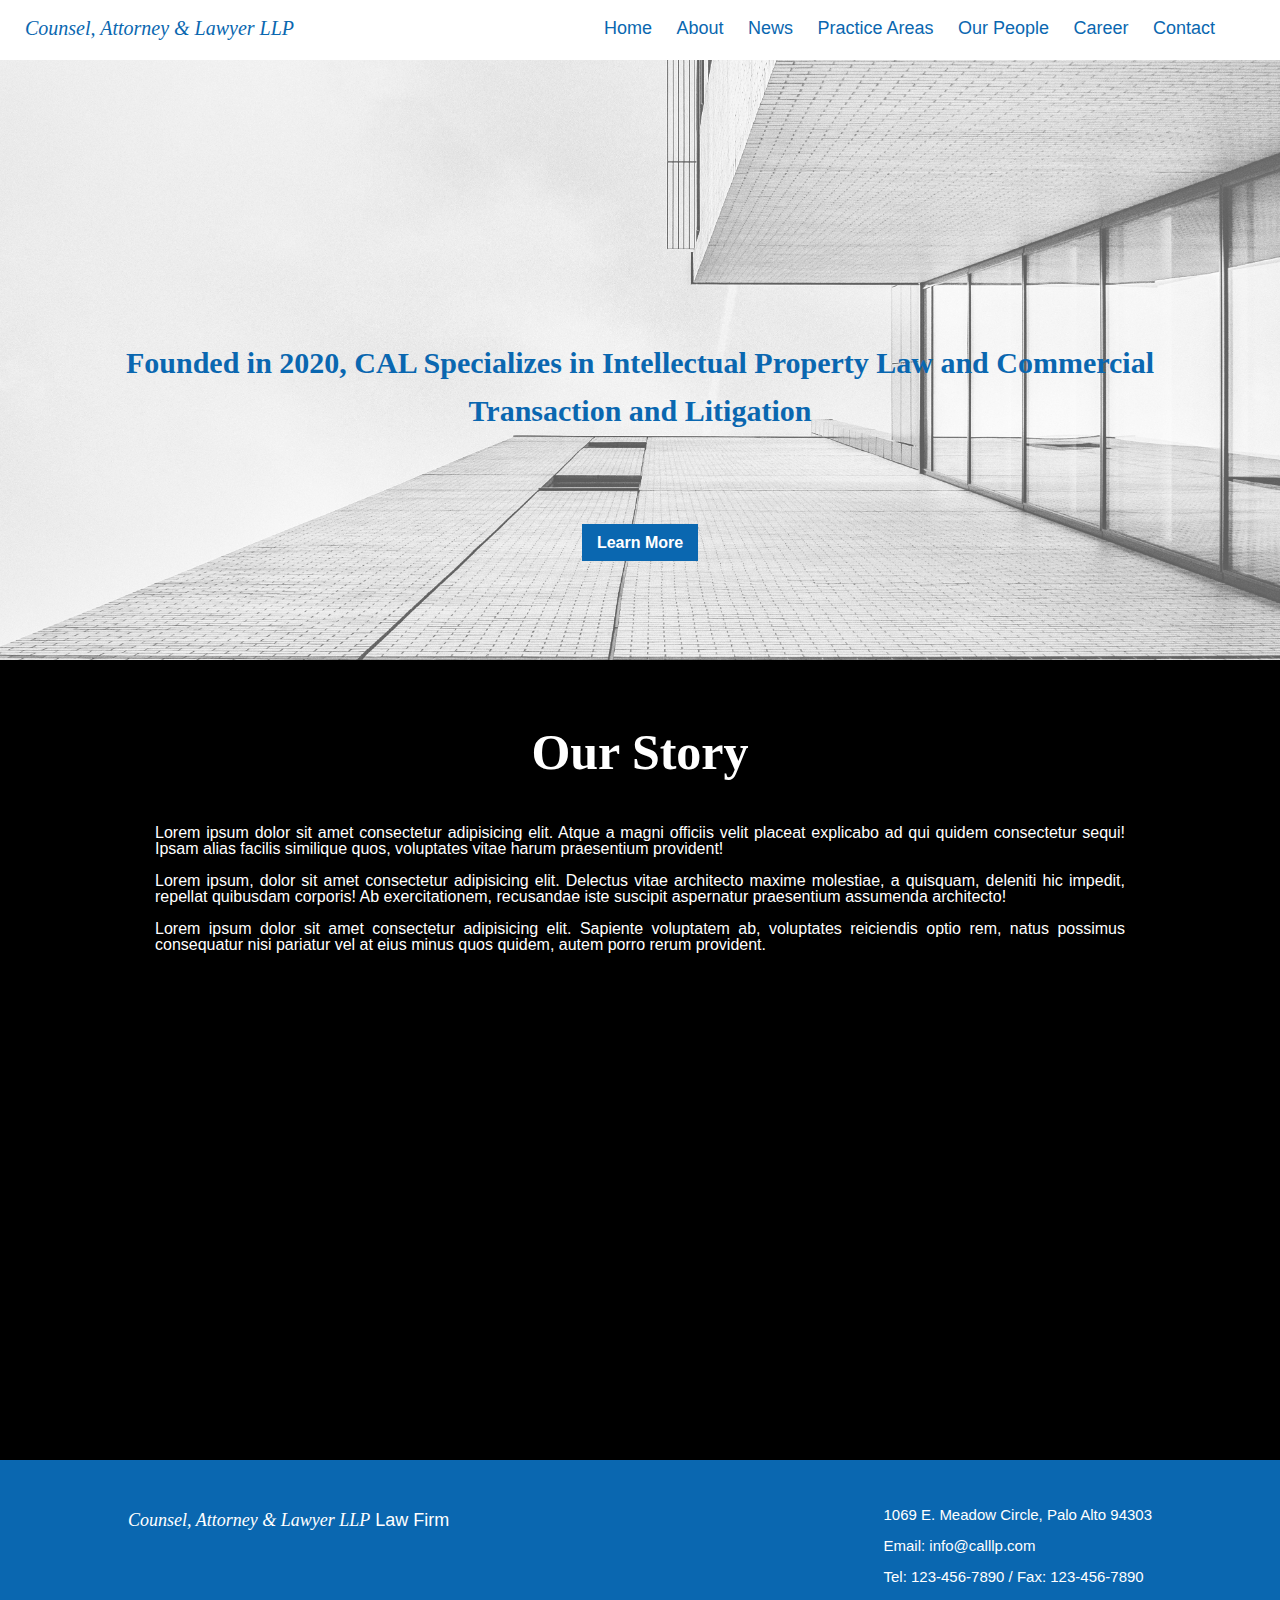
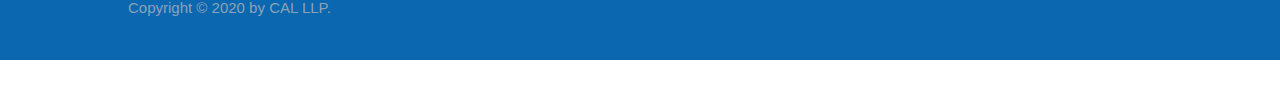
==== index.html @ 57c5c59f "update all pages" ====
<!DOCTYPE html>
<html lang="en">
<head>
  <meta charset="UTF-8">
  <meta name="viewport" content="width=device-width, initial-scale=1.0">
  <title>Welcome|CAL LLP</title>
  <link rel="stylesheet" type="text/css" href="css/style.css">
  <link rel="stylesheet" href="https://cdnjs.cloudflare.com/ajax/libs/font-awesome/4.7.0/css/font-awesome.min.css">
  <script src="js/index.js"></script>
</head>
<body>
  <header class="header fix-me-header">
    <div class="container">
      <div class="row">
        <div class="header-logo">
          <ul><a href="index.html">Counsel, Attorney & Lawyer LLP</a></ul>
        </div>
        <div class="header-primarymenu">
          <nav class="navbar">
            <ul class="menubar" id="mymenu">
              <li><a href="index.html">Home</a></li>
              <li><a href="about.html">About</a></li>
              <li><a href="news.html">News</a></li>
              <li><a href="practicearea.html">Practice Areas</a></li>
              <li><a href="ourppl.html">Our People</a></li>
              <li><a href="career.html">Career</a></li>
              <li><a href="contactus.html">Contact</a></li>
              <li><a href="javascript:void(0);" class="icon" onclick="navmenubar()">
                <i class="fa fa-bars"></i>
              </a></li>
            </ul>
          </nav>
        </div>
      </div>
    </div>
  </header>


  <div class="clr"></div>


  <section id="showcase">
    <div class="container">
      <div class="showcasetxt">
        <h1>Founded in 2020, CAL Specializes in Intellectual Property Law and Commercial  Transaction and Litigation
        </h1>
      </div>
      <div class="showcasebutton">
        <a class="button" href="#">Learn More</a>
      </div>
    </div>

  </section>

  <div class="clr"></div>

  <div id="main">
    <section class="container">
      <h1 class="main-title">Our Story</h1>
      <br>
      <div class="main-content">
        <p>Lorem ipsum dolor sit amet consectetur adipisicing elit. Atque a magni officiis velit placeat explicabo ad qui quidem consectetur sequi! Ipsam alias facilis similique quos, voluptates vitae harum praesentium provident!
        </p>
        <p>
        Lorem ipsum, dolor sit amet consectetur adipisicing elit. Delectus vitae architecto maxime molestiae, a quisquam, deleniti hic impedit, repellat quibusdam corporis! Ab exercitationem, recusandae iste suscipit aspernatur praesentium assumenda architecto!
        </p>
        <p>Lorem ipsum dolor sit amet consectetur adipisicing elit. Sapiente voluptatem ab, voluptates reiciendis optio rem, natus possimus consequatur nisi pariatur vel at eius minus quos quidem, autem porro rerum provident.</p>
      </div>
    </section>
  </div>

  <div class="clr"></div>

  <footer id="main-footer">
    <div id="strip">
      <h1><h12><em> Counsel, Attorney & Lawyer LLP</em></h12> Law Firm</h1>
      <h2>
        <p>1069 E. Meadow Circle, Palo Alto 94303</p>
        <p>Email: info@calllp.com</p>
        <p>Tel: 123-456-7890 / Fax: 123-456-7890</p>
      </h2>
      <h3>Copyright &copy; 2020 by CAL LLP.</h3>
    </div>
  </footer>
</body>
</html>
---- css/style.css ----
body{
  background-color:#fff;
  color:#555;
  font-family:Arial, Helvetica, sans-serif;
  font-size:16px;
  line-height:1em;
  margin:0px;
  padding:0px;
}

.clr{
  clear:both;
}

.header{
  width:100%;
  height:60px;
  background-color:#fff;
  text-align:center;
  z-index:1;
}


.container{
  padding-left:25px;
  padding-right:25px;
  width:auto;
  position:static;
}


.row{
  align-items:center;
  vertical-align: bottom;
}



.header-logo{
  float:left;
  margin:0px;
  padding:0px;
  height:100%;
}

.header-logo ul{
  font-size:20px;
  padding:0px;
  font-weight:normal;
  font-style:italic;
  background-color:#fff;
  font-family:Georgia, serif;
}

.header-logo ul a{
  text-decoration:none;
  color:#0A67B0;
}

.header-logo ul a:hover{
  color:#0A67B0;
}

.header-logo ul a:active{
  color:#0A67B0;
}


.header-primarymenu{
  margin:0px;
  padding:0px;
  text-align: right;
}

.menubar .icon{
  display:none;
}

@media screen and (max-width:1037px){
  .menubar a{
    display:none;
  }
  .menubar a.icon{
    float:right;
    display:block;
  }
  .navbar ul{
    margin-block-start: 0px;
    margin-block-end: 0px;
    padding-inline-start: 10px;
    padding-inline-end:10px;
  }
}

@media screen and (max-width:1037px){
  .menubar.responsive a{
    float:none;
    display:block;
    text-align:center;
    padding-bottom:10px;
  }
}

.navbar{
  background-color:#fff;
  display:inline-block;
  margin:0px;
  padding:0px;
  left:30px;
}

.navbar ul{
  text-align:right;
  overflow:hidden;
  margin-block-start: 20px;
  display:inline-block;
}

.navbar li{
  display:inline;
  font-size: 18px;
  font-weight:normal;
  padding-right:20px;
  padding-top:5px;
}

.navbar a{
  color:#0a67b0;
  text-decoration:none;
}

.navbar a:hover{
  color:#6DA9D8;
}

.navbar a:active{
  color:#6DA9D8;
}


#showcase{
  position:relative;
  height: 600px;
  margin-top:60px;
  width:100%;
  align-content: center;
}

#showcase::before{
  content:"";
  background-image:url('../images/showcase.jpeg');
  background-position:center;
  background-size:cover;
  opacity:0.65;
  position:absolute;
  top:0px;
  right:0px;
  bottom:0px;
  left:0px;
  z-index:-1;

}

.showcasetxt{
  padding-top:150px;
  padding-left:50px;
  padding-right:50px;
}

.showcasetxt h1{
  color:#0A67B0;
  font-size:30px;
  font-family:Georgia, 'Times New Roman', serif;
  line-height:1.6em;
  text-align:center;
  position:relative;
}

.showcasebutton{
  text-align: center;
  margin-top:100px;
  position:relative;
}


.button{
  border:none;
  background-color:#0A67B0;
  color:#fff;
  padding:10px 15px;
  text-align:center;
  font-weight:bold;
  text-decoration:none;
}

.button:hover{
  background-color:#6DA9D8;
}

#main{
  padding: 50px 30px;
  box-sizing:border-box;
  text-align: center;
  background-color:#000;
  color:#fff;
  min-height: 800px;
}

.main-title{
  font-size:50px;
  font-family:palatino linotype, Georgia, 'Times New Roman', Times, serif;
}

.main-content{
  padding-left:100px;
  padding-right:100px;
  text-align:justify;
}

#main-footer{
  background:#0A67B0;
  margin-bottom:40px;
  height:200px;
}

#main-footer #strip{
  width:100%;
  padding:20px 0px;
  position:relative;
}

#main-footer #strip h1{
  position:absolute;
  left:10%;
  top:40px;
  font-size:18px;
  color:#fff;
  font-weight:normal;
}

#main-footer #strip h2{
  position:absolute;
  right:10%;
  top:20px;
  font-size:15px;
  color:#fff;
  font-weight:normal;
}

#main-footer #strip h3{
  position:absolute;
  left:10%;
  top:125px;
  font-size:15px;
  color:#8CA3B5;
  font-weight:normal;
}



#main-footer #strip h12{
  font-family:Palatino Linotype, Georgia, 'Times New Roman', Times, serif;
}

@media(max-width:780px){
  #main-footer #strip h1, #main-footer #strip h2, #main-footer #strip h3{
    /*left:100px;*/
    text-align:center;
    position:relative;
    float:none;
    padding:0px;
    margin:0px;
    left:auto;
    right:auto;
    top:auto;
    bottom:auto;
  }


  /*#main-footer #strip h2{
    left:635px;
    white-space:nowrap;
    display:block;


  }
  #main-footer #strip h3{
    left:100px;

  }*/

}


/*--css for contactus--*/

.strip{
  background-color:#fff;
  margin-top:60px;
  height:200px;
  font-family:palatino linotype, Georgia, 'Times New Roman', Times, serif;
}

.strip-title{
  padding-top:50px;
}

.strip-title h1{
  text-align:left;
  vertical-align: bottom;
  position:relative;
  color:#0A67B0;
  padding-top:20px;
  font-size:40px;
  margin:0px;
  padding:0px;
}

.my-form{
  padding:30px 80px;
  text-align: left;
  font-family:palatino linotype, Georgia, 'Times New Roman', Times, serif;
  font-size:18px;
  line-height: 30px;
}

.my-form .form-group{
  padding-bottom:15px;
}


.my-form label{
  display:block;
}


.my-form input[type="text"], .my-form textarea{
  padding:8px;
}


@media(max-width:600px){
  #main{
    width:auto;
    float:none;
  }

}


.fix-me-header{
  position:fixed;
  top:0px;
}


#strip-main{
  position:relative;
  margin:0px 20px;
  background-color:#CCDAE4;
  min-height:600px;
}


.container-box{
  width:600px;
  position:absolute;

}
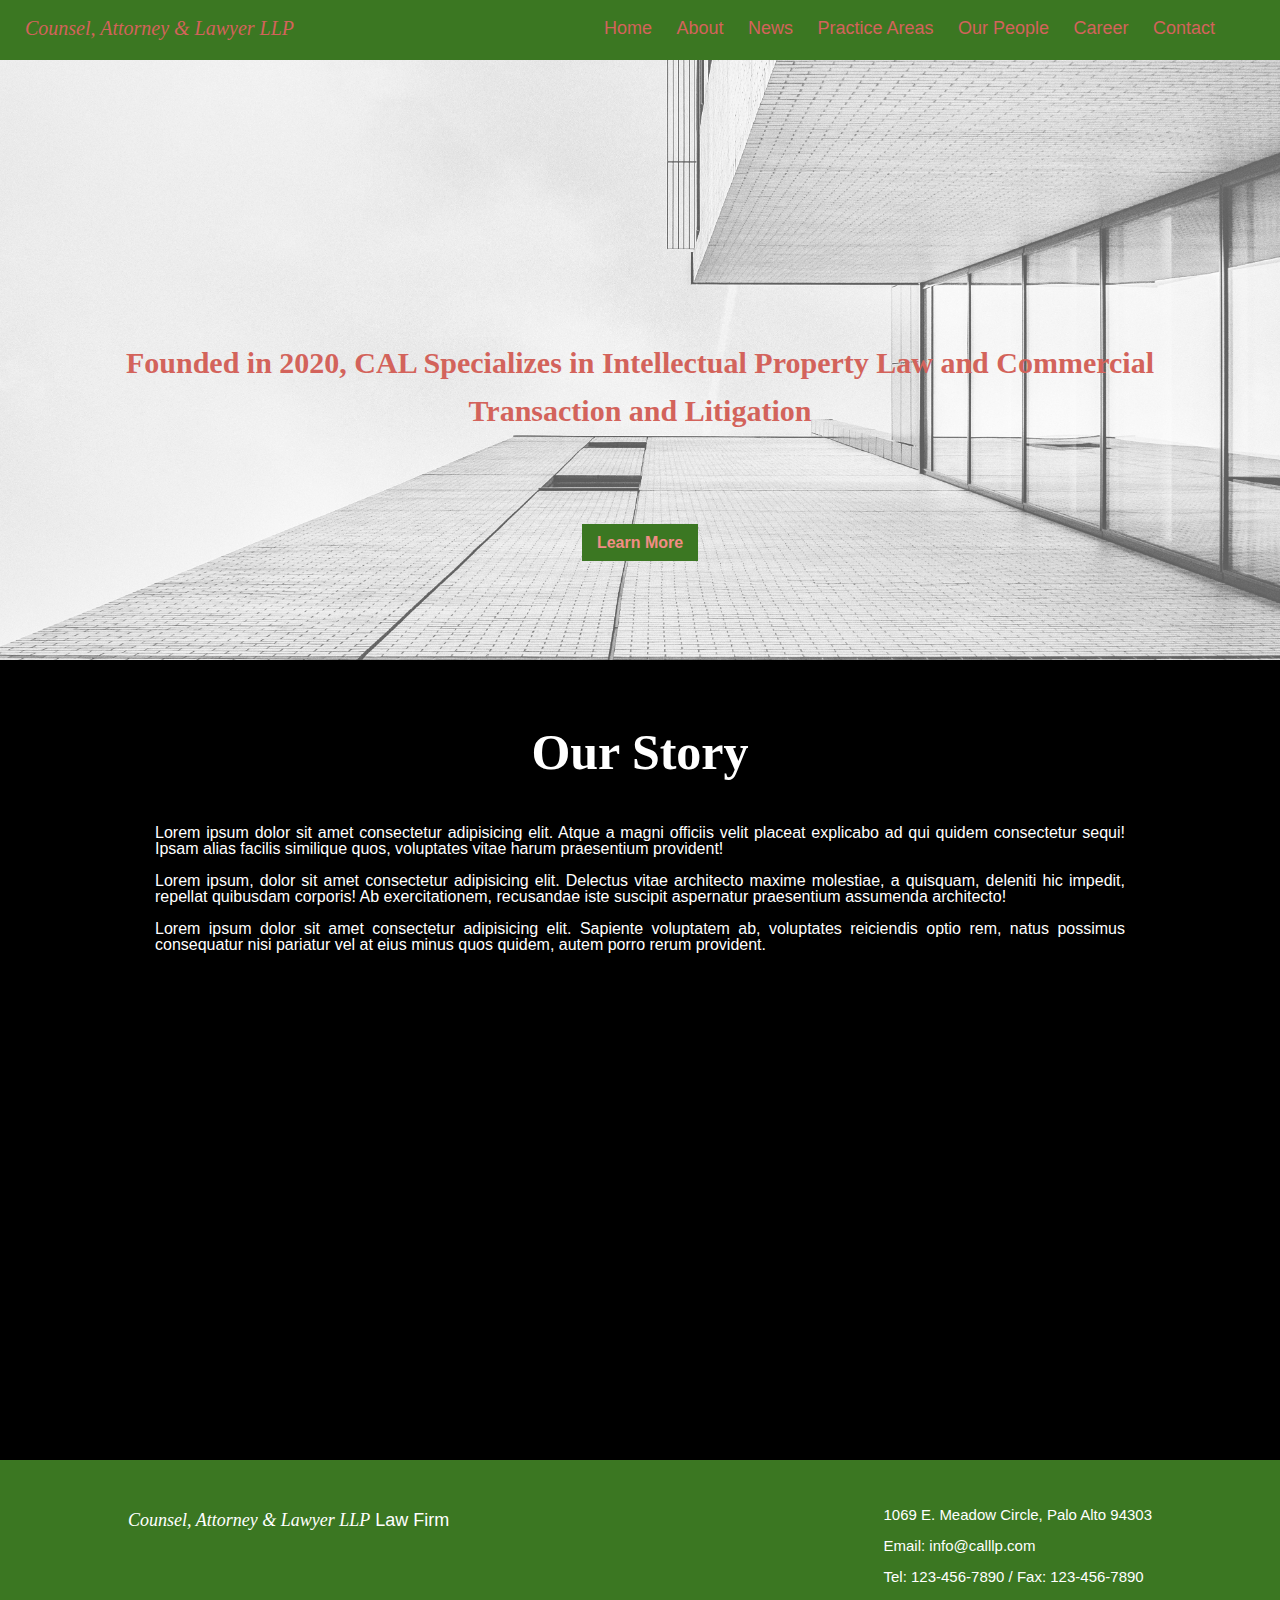
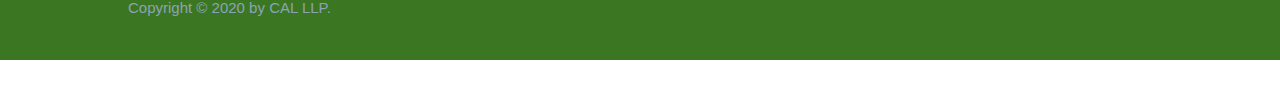
==== commit c061627c: "update snowflake effect & Christmas theme color" ====
--- a/index.html
+++ b/index.html
@@ -6,6 +6,8 @@
   <title>Welcome|CAL LLP</title>
   <link rel="stylesheet" type="text/css" href="css/style.css">
   <link rel="stylesheet" href="https://cdnjs.cloudflare.com/ajax/libs/font-awesome/4.7.0/css/font-awesome.min.css">
+  <link rel="stylesheet" href="css/snowflakes.css">
+  <link rel="stylesheet" href="css/all.css">
   <script src="js/index.js"></script>
 </head>
 <body>
@@ -35,6 +37,44 @@
     </div>
   </header>
 
+  <div class="snowflakes" aria-hidden="true">
+    <div class="snowflake">
+    ❅
+    </div>
+    <div class="snowflake">
+    ❆
+    </div>
+    <div class="snowflake">
+    ❅
+    </div>
+    <div class="snowflake">
+    ❆
+    </div>
+    <div class="snowflake">
+    ❅
+    </div>
+    <div class="snowflake">
+    ❆
+    </div>
+    <div class="snowflake">
+      ❅
+    </div>
+    <div class="snowflake">
+      ❆
+    </div>
+    <div class="snowflake">
+      ❅
+    </div>
+    <div class="snowflake">
+      ❆
+    </div>
+    <div class="snowflake">
+      ❅
+    </div>
+    <div class="snowflake">
+      ❆
+    </div>
+  </div>
 
   <div class="clr"></div>
 
@@ -46,7 +86,7 @@
         </h1>
       </div>
       <div class="showcasebutton">
-        <a class="button" href="#">Learn More</a>
+        <a class="button" href="about.html">Learn More</a>
       </div>
     </div>
 
--- a/css/style.css
+++ b/css/style.css
@@ -1,6 +1,5 @@
 body{
   background-color:#fff;
-  color:#555;
   font-family:Arial, Helvetica, sans-serif;
   font-size:16px;
   line-height:1em;
@@ -15,9 +14,15 @@
 .header{
   width:100%;
   height:60px;
+  /*
   background-color:#fff;
+  */
+  /* Christmas theme*/
+  
+  background-color:#3B7722;
+  
   text-align:center;
-  z-index:1;
+  z-index:100;
 }
 
 
@@ -48,21 +53,30 @@
   padding:0px;
   font-weight:normal;
   font-style:italic;
-  background-color:#fff;
+  /*background-color:#fff;
+  /* Christmas theme*/
+  
+  background-color:#3B7722;
   font-family:Georgia, serif;
 }
 
 .header-logo ul a{
   text-decoration:none;
-  color:#0A67B0;
+  /*color:#0A67B0;
+  /* Christmas theme*/
+  color:#d3635b;
 }
 
 .header-logo ul a:hover{
-  color:#0A67B0;
+  /*color:#0A67B0;
+  /* Christmas theme*/
+  color:#d3635b;
 }
 
 .header-logo ul a:active{
-  color:#0A67B0;
+  /*color:#0A67B0;
+  /* Christmas theme*/
+  color:#d3635b;
 }
 
 
@@ -102,7 +116,11 @@
 }
 
 .navbar{
-  background-color:#fff;
+  /*background-color:#fff;
+
+  /* Christmas theme*/
+  
+  background-color:#3B7722;
   display:inline-block;
   margin:0px;
   padding:0px;
@@ -125,16 +143,22 @@
 }
 
 .navbar a{
-  color:#0a67b0;
+  /*color:#0A67B0;
+  /* Christmas theme*/
+  color:#d3635b;
   text-decoration:none;
 }
 
 .navbar a:hover{
-  color:#6DA9D8;
+  /*color:#6DA9D8;
+  /* Christmas theme*/
+  color:#F18D85;
 }
 
 .navbar a:active{
-  color:#6DA9D8;
+  /*color:#6DA9D8;
+  /* Christmas theme*/
+  color:#F18D85;
 }
 
 
@@ -168,7 +192,9 @@
 }
 
 .showcasetxt h1{
-  color:#0A67B0;
+  /*color:#0A67B0;
+  /* Christmas theme*/
+  color:#d3635b;
   font-size:30px;
   font-family:Georgia, 'Times New Roman', serif;
   line-height:1.6em;
@@ -185,8 +211,13 @@
 
 .button{
   border:none;
-  background-color:#0A67B0;
-  color:#fff;
+  /*background-color:#0A67B0;
+  /* Christmas theme*/
+  
+  background-color:#3B7722;
+  /*color:#fff;
+  /* Christmas theme*/
+  color:#F18D85;
   padding:10px 15px;
   text-align:center;
   font-weight:bold;
@@ -218,7 +249,9 @@
 }
 
 #main-footer{
-  background:#0A67B0;
+  /*background-color:#0A67B0;
+  /* Christmas theme*/
+  background:#3B7722;
   margin-bottom:40px;
   height:200px;
 }
@@ -292,24 +325,142 @@
 }
 
 
-/*--css for contactus--*/
-
-.strip{
-  background-color:#fff;
-  margin-top:60px;
-  height:200px;
-  font-family:palatino linotype, Georgia, 'Times New Roman', Times, serif;
+/*--css for other pages--*/
+
+#strip-about{
+  margin:60px 20px 30px 20px;
+  height:300px;
+  font-family:palatino linotype, Georgia, 'Times New Roman', Times, serif;
+  position:relative;
+}
+
+#strip-about::before{
+  content:"";
+  background-image: url('../images/about.jpg');
+  background-position: center;
+  background-size: cover;
+  position:absolute;
+  opacity:0.2;
+  top:0px;
+  bottom:0px;
+  left:0px;
+  right:0px;
+}
+
+
+#strip-contactus{
+  margin:60px 20px 30px 20px;
+  height:300px;
+  font-family:palatino linotype, Georgia, 'Times New Roman', Times, serif;
+  position:relative;
+}
+
+#strip-contactus::before{
+  content:"";
+  background-image: url('../images/contactus.jpg');
+  background-position: center;
+  background-size: cover;
+  position:absolute;
+  opacity:0.2;
+  top:0px;
+  bottom:0px;
+  left:0px;
+  right:0px;
+}
+
+#strip-practicearea{
+  margin:60px 20px 30px 20px;
+  height:300px;
+  font-family:palatino linotype, Georgia, 'Times New Roman', Times, serif;
+  position:relative;
+}
+
+#strip-practicearea::before{
+  content:"";
+  background-image: url('../images/practicearea.jpg');
+  background-position: center;
+  background-size: cover;
+  position:absolute;
+  opacity:0.2;
+  top:0px;
+  bottom:0px;
+  left:0px;
+  right:0px;
+}
+
+
+#strip-news{
+  margin:60px 20px 30px 20px;
+  height:300px;
+  font-family:palatino linotype, Georgia, 'Times New Roman', Times, serif;
+  position:relative;
+}
+
+#strip-news::before{
+  content:"";
+  background-image: url('../images/news.jpeg');
+  background-position: center;
+  background-size: cover;
+  position:absolute;
+  opacity:0.2;
+  top:0px;
+  bottom:0px;
+  left:0px;
+  right:0px;
+}
+
+#strip-ourppl{
+  margin:60px 20px 30px 20px;
+  height:300px;
+  font-family:palatino linotype, Georgia, 'Times New Roman', Times, serif;
+  position:relative;
+}
+
+#strip-ourppl::before{
+  content:"";
+  background-image: url('../images/ourppl.jpg');
+  background-position: center;
+  background-size: cover;
+  position:absolute;
+  opacity:0.2;
+  top:0px;
+  bottom:0px;
+  left:0px;
+  right:0px;
+}
+
+#strip-career{
+  margin:60px 20px 30px 20px;
+  height:300px;
+  font-family:palatino linotype, Georgia, 'Times New Roman', Times, serif;
+  position:relative;
+}
+
+#strip-career::before{
+  content:"";
+  background-image: url('../images/career.jpg');
+  background-position: center;
+  background-size: cover;
+  position:absolute;
+  opacity:0.2;
+  top:0px;
+  bottom:0px;
+  left:0px;
+  right:0px;
 }
 
 .strip-title{
-  padding-top:50px;
+  position:absolute;
+  bottom:50px;
 }
 
 .strip-title h1{
   text-align:left;
   vertical-align: bottom;
   position:relative;
-  color:#0A67B0;
+  /*color:#0A67B0;
+  /* Christmas theme*/
+  color:#d3635b;
   padding-top:20px;
   font-size:40px;
   margin:0px;
@@ -322,6 +473,7 @@
   font-family:palatino linotype, Georgia, 'Times New Roman', Times, serif;
   font-size:18px;
   line-height: 30px;
+  color:#fff;
 }
 
 .my-form .form-group{
@@ -356,14 +508,33 @@
 
 #strip-main{
   position:relative;
-  margin:0px 20px;
-  background-color:#CCDAE4;
-  min-height:600px;
+  margin:0px 20px 30px 20px;
+  /*background-color:#000000;
+  /* Christmas theme*/
+  background:#3B7722;
+  min-height:1000px;
 }
 
 
 .container-box{
   width:600px;
   position:absolute;
-
+}
+
+.containertxt{
+  padding:0px 20px;
+}
+
+
+.containertxt h1{
+  color:#fff;
+  font-weight:bold;
+  line-height:30px;
+}
+
+
+.containertxt p{
+  font-weight:normal;
+  color:#fff;
+  line-height:20px;
 }--- a/css/snowflakes.css
+++ b/css/snowflakes.css
@@ -0,0 +1,11 @@
+/*--source:https://pajasevi.github.io/CSSnowflakes/--*/
+
+
+.snowflake {
+  color: #fff;
+  font-size: 1em;
+  font-family: Arial, sans-serif;
+  text-shadow: 0 0 5px #000;
+}
+
+@-webkit-keyframes snowflakes-fall{0%{top:-10%}100%{top:100%}}@-webkit-keyframes snowflakes-shake{0%,100%{-webkit-transform:translateX(0);transform:translateX(0)}50%{-webkit-transform:translateX(80px);transform:translateX(80px)}}@keyframes snowflakes-fall{0%{top:-10%}100%{top:100%}}@keyframes snowflakes-shake{0%,100%{transform:translateX(0)}50%{transform:translateX(80px)}}.snowflake{position:fixed;top:-10%;z-index:9999;-webkit-user-select:none;-moz-user-select:none;-ms-user-select:none;user-select:none;cursor:default;-webkit-animation-name:snowflakes-fall,snowflakes-shake;-webkit-animation-duration:10s,3s;-webkit-animation-timing-function:linear,ease-in-out;-webkit-animation-iteration-count:infinite,infinite;-webkit-animation-play-state:running,running;animation-name:snowflakes-fall,snowflakes-shake;animation-duration:10s,3s;animation-timing-function:linear,ease-in-out;animation-iteration-count:infinite,infinite;animation-play-state:running,running}.snowflake:nth-of-type(0){left:1%;-webkit-animation-delay:0s,0s;animation-delay:0s,0s}.snowflake:nth-of-type(1){left:10%;-webkit-animation-delay:1s,1s;animation-delay:1s,1s}.snowflake:nth-of-type(2){left:20%;-webkit-animation-delay:6s,.5s;animation-delay:6s,.5s}.snowflake:nth-of-type(3){left:30%;-webkit-animation-delay:4s,2s;animation-delay:4s,2s}.snowflake:nth-of-type(4){left:40%;-webkit-animation-delay:2s,2s;animation-delay:2s,2s}.snowflake:nth-of-type(5){left:50%;-webkit-animation-delay:8s,3s;animation-delay:8s,3s}.snowflake:nth-of-type(6){left:60%;-webkit-animation-delay:6s,2s;animation-delay:6s,2s}.snowflake:nth-of-type(7){left:70%;-webkit-animation-delay:2.5s,1s;animation-delay:2.5s,1s}.snowflake:nth-of-type(8){left:80%;-webkit-animation-delay:1s,0s;animation-delay:1s,0s}.snowflake:nth-of-type(9){left:90%;-webkit-animation-delay:3s,1.5s;animation-delay:3s,1.5s}.snowflake:nth-of-type(10){left:25%;-webkit-animation-delay:2s,0s;animation-delay:2s,0s}.snowflake:nth-of-type(11){left:65%;-webkit-animation-delay:4s,2.5s;animation-delay:4s,2.5s}--- a/css/all.css
+++ b/css/all.css
@@ -0,0 +1,4 @@
+@import url("contactus.css");
+@import url("slideshow.css");
+@import url("snowflakes.css");
+@import url("style.css");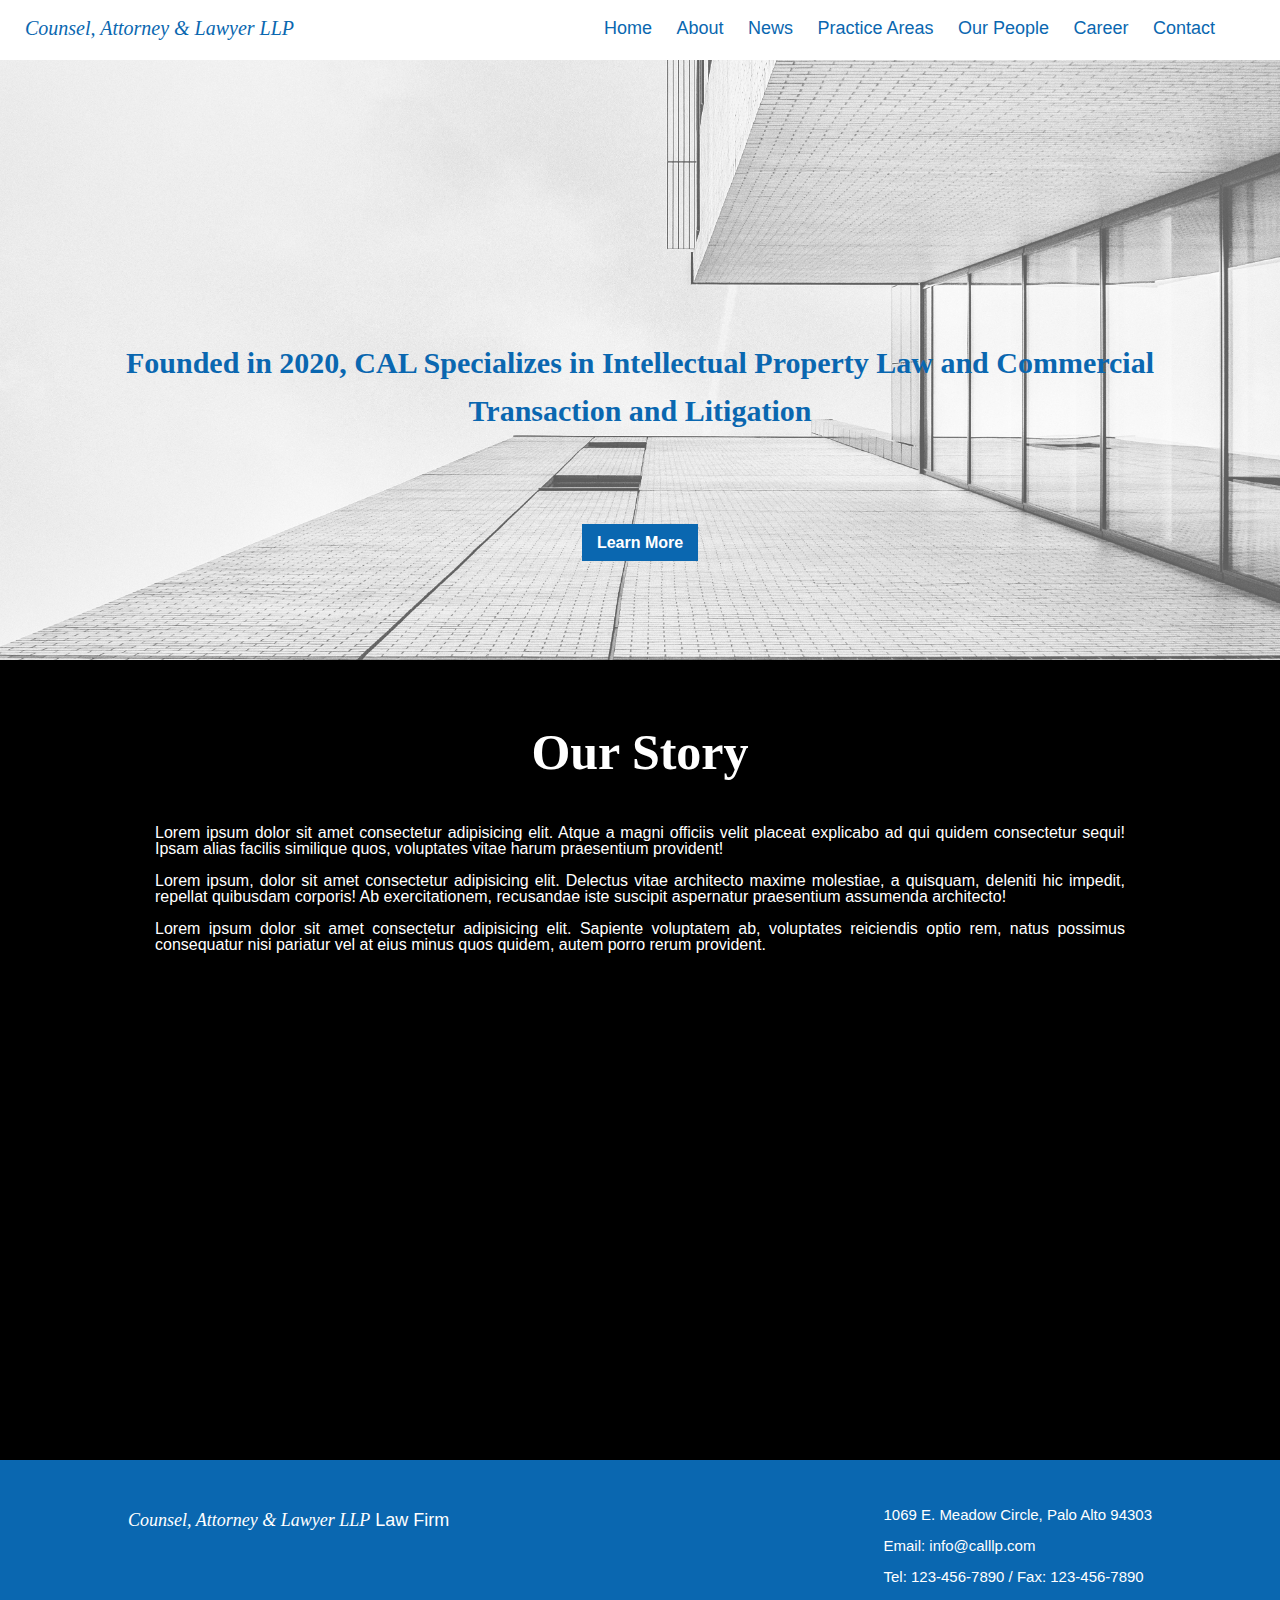
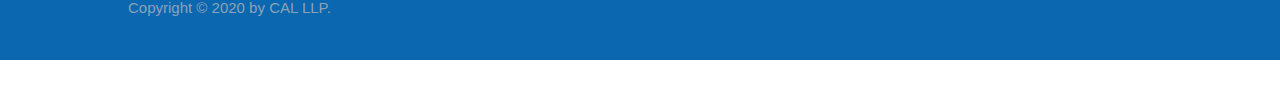
==== commit 59dfe069: "delete Christmas theme and snowflake effects" ====
--- a/index.html
+++ b/index.html
@@ -36,45 +36,6 @@
       </div>
     </div>
   </header>
-
-  <div class="snowflakes" aria-hidden="true">
-    <div class="snowflake">
-    ❅
-    </div>
-    <div class="snowflake">
-    ❆
-    </div>
-    <div class="snowflake">
-    ❅
-    </div>
-    <div class="snowflake">
-    ❆
-    </div>
-    <div class="snowflake">
-    ❅
-    </div>
-    <div class="snowflake">
-    ❆
-    </div>
-    <div class="snowflake">
-      ❅
-    </div>
-    <div class="snowflake">
-      ❆
-    </div>
-    <div class="snowflake">
-      ❅
-    </div>
-    <div class="snowflake">
-      ❆
-    </div>
-    <div class="snowflake">
-      ❅
-    </div>
-    <div class="snowflake">
-      ❆
-    </div>
-  </div>
 
   <div class="clr"></div>
 
--- a/css/style.css
+++ b/css/style.css
@@ -14,13 +14,7 @@
 .header{
   width:100%;
   height:60px;
-  /*
   background-color:#fff;
-  */
-  /* Christmas theme*/
-  
-  background-color:#3B7722;
-  
   text-align:center;
   z-index:100;
 }
@@ -53,30 +47,24 @@
   padding:0px;
   font-weight:normal;
   font-style:italic;
-  /*background-color:#fff;
-  /* Christmas theme*/
-  
-  background-color:#3B7722;
+  background-color:#fff;
   font-family:Georgia, serif;
 }
 
 .header-logo ul a{
   text-decoration:none;
-  /*color:#0A67B0;
-  /* Christmas theme*/
-  color:#d3635b;
+  color:#0A67B0;
+
 }
 
 .header-logo ul a:hover{
-  /*color:#0A67B0;
-  /* Christmas theme*/
-  color:#d3635b;
+  color:#0A67B0;
+
 }
 
 .header-logo ul a:active{
-  /*color:#0A67B0;
-  /* Christmas theme*/
-  color:#d3635b;
+  color:#0A67B0;
+
 }
 
 
@@ -116,11 +104,8 @@
 }
 
 .navbar{
-  /*background-color:#fff;
-
-  /* Christmas theme*/
-  
-  background-color:#3B7722;
+  background-color:#fff;
+
   display:inline-block;
   margin:0px;
   padding:0px;
@@ -143,22 +128,19 @@
 }
 
 .navbar a{
-  /*color:#0A67B0;
-  /* Christmas theme*/
-  color:#d3635b;
+  color:#0A67B0;
+
   text-decoration:none;
 }
 
 .navbar a:hover{
-  /*color:#6DA9D8;
-  /* Christmas theme*/
-  color:#F18D85;
+  color:#6DA9D8;
+
 }
 
 .navbar a:active{
-  /*color:#6DA9D8;
-  /* Christmas theme*/
-  color:#F18D85;
+  color:#6DA9D8;
+
 }
 
 
@@ -192,9 +174,7 @@
 }
 
 .showcasetxt h1{
-  /*color:#0A67B0;
-  /* Christmas theme*/
-  color:#d3635b;
+  color:#0A67B0;
   font-size:30px;
   font-family:Georgia, 'Times New Roman', serif;
   line-height:1.6em;
@@ -211,13 +191,8 @@
 
 .button{
   border:none;
-  /*background-color:#0A67B0;
-  /* Christmas theme*/
-  
-  background-color:#3B7722;
-  /*color:#fff;
-  /* Christmas theme*/
-  color:#F18D85;
+  background-color:#0A67B0;
+  color:#fff;
   padding:10px 15px;
   text-align:center;
   font-weight:bold;
@@ -249,9 +224,8 @@
 }
 
 #main-footer{
-  /*background-color:#0A67B0;
-  /* Christmas theme*/
-  background:#3B7722;
+  background-color:#0A67B0;
+
   margin-bottom:40px;
   height:200px;
 }
@@ -458,9 +432,7 @@
   text-align:left;
   vertical-align: bottom;
   position:relative;
-  /*color:#0A67B0;
-  /* Christmas theme*/
-  color:#d3635b;
+  color:#0A67B0;
   padding-top:20px;
   font-size:40px;
   margin:0px;
@@ -509,9 +481,7 @@
 #strip-main{
   position:relative;
   margin:0px 20px 30px 20px;
-  /*background-color:#000000;
-  /* Christmas theme*/
-  background:#3B7722;
+  background-color:#000000;
   min-height:1000px;
 }
 
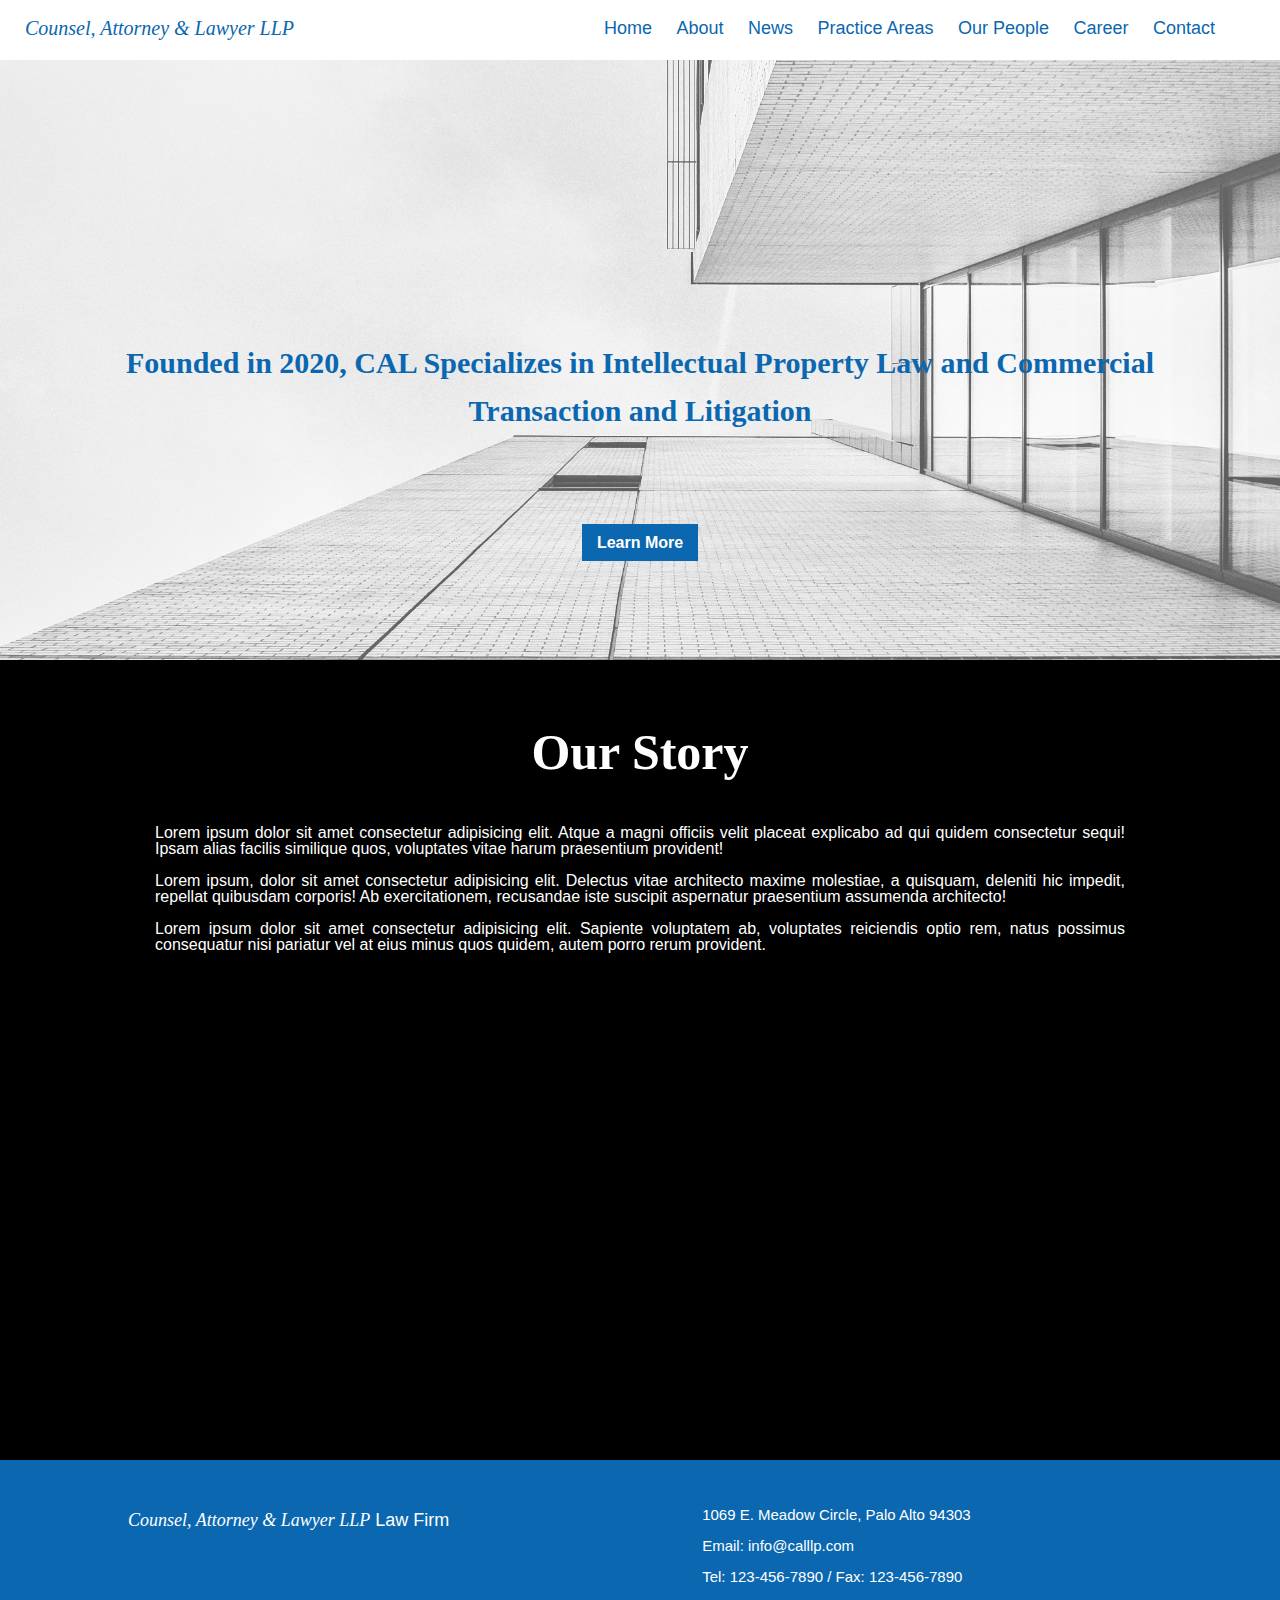
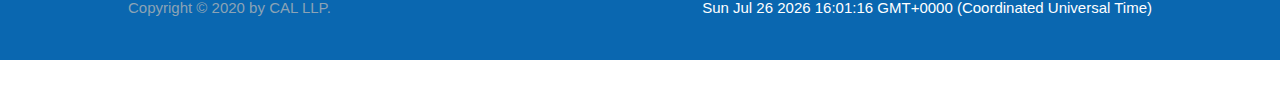
==== commit b610cb85: "update timestamp" ====
--- a/index.html
+++ b/index.html
@@ -79,6 +79,12 @@
         <p>1069 E. Meadow Circle, Palo Alto 94303</p>
         <p>Email: info@calllp.com</p>
         <p>Tel: 123-456-7890 / Fax: 123-456-7890</p>
+        <p id="time"></p>
+        <script>
+            var d = new Date();
+            document.getElementById("time").innerHTML = d;
+        </script>
+
       </h2>
       <h3>Copyright &copy; 2020 by CAL LLP.</h3>
     </div>
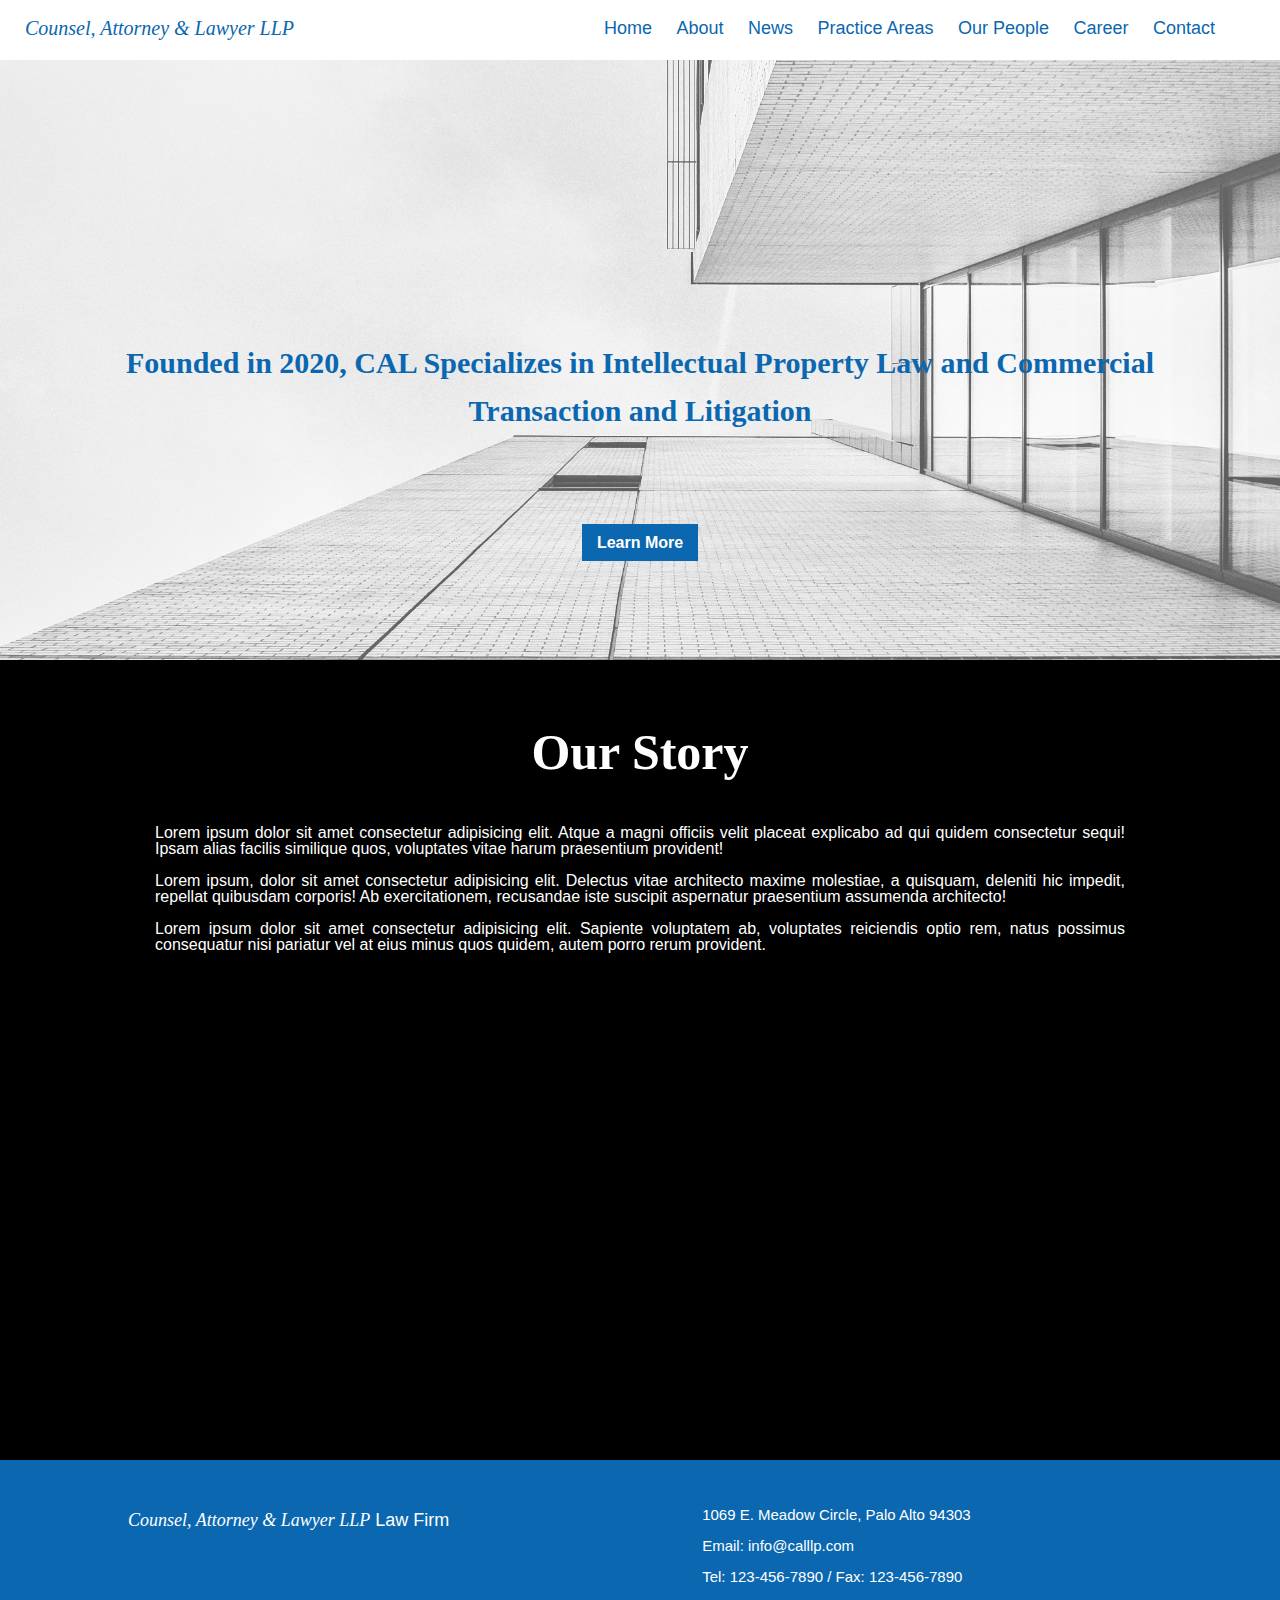
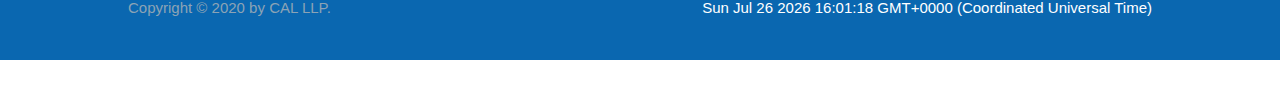
==== commit d79aa4ff: "add mouse-cursor change" ====
--- a/index.html
+++ b/index.html
@@ -47,7 +47,7 @@
         </h1>
       </div>
       <div class="showcasebutton">
-        <a class="button" href="about.html">Learn More</a>
+        <a class="button" href="about.html" id="mouse-cursor" onmouseover="setCursorByID('mouse-cursor', 'pointer')" >Learn More</a>
       </div>
     </div>
 
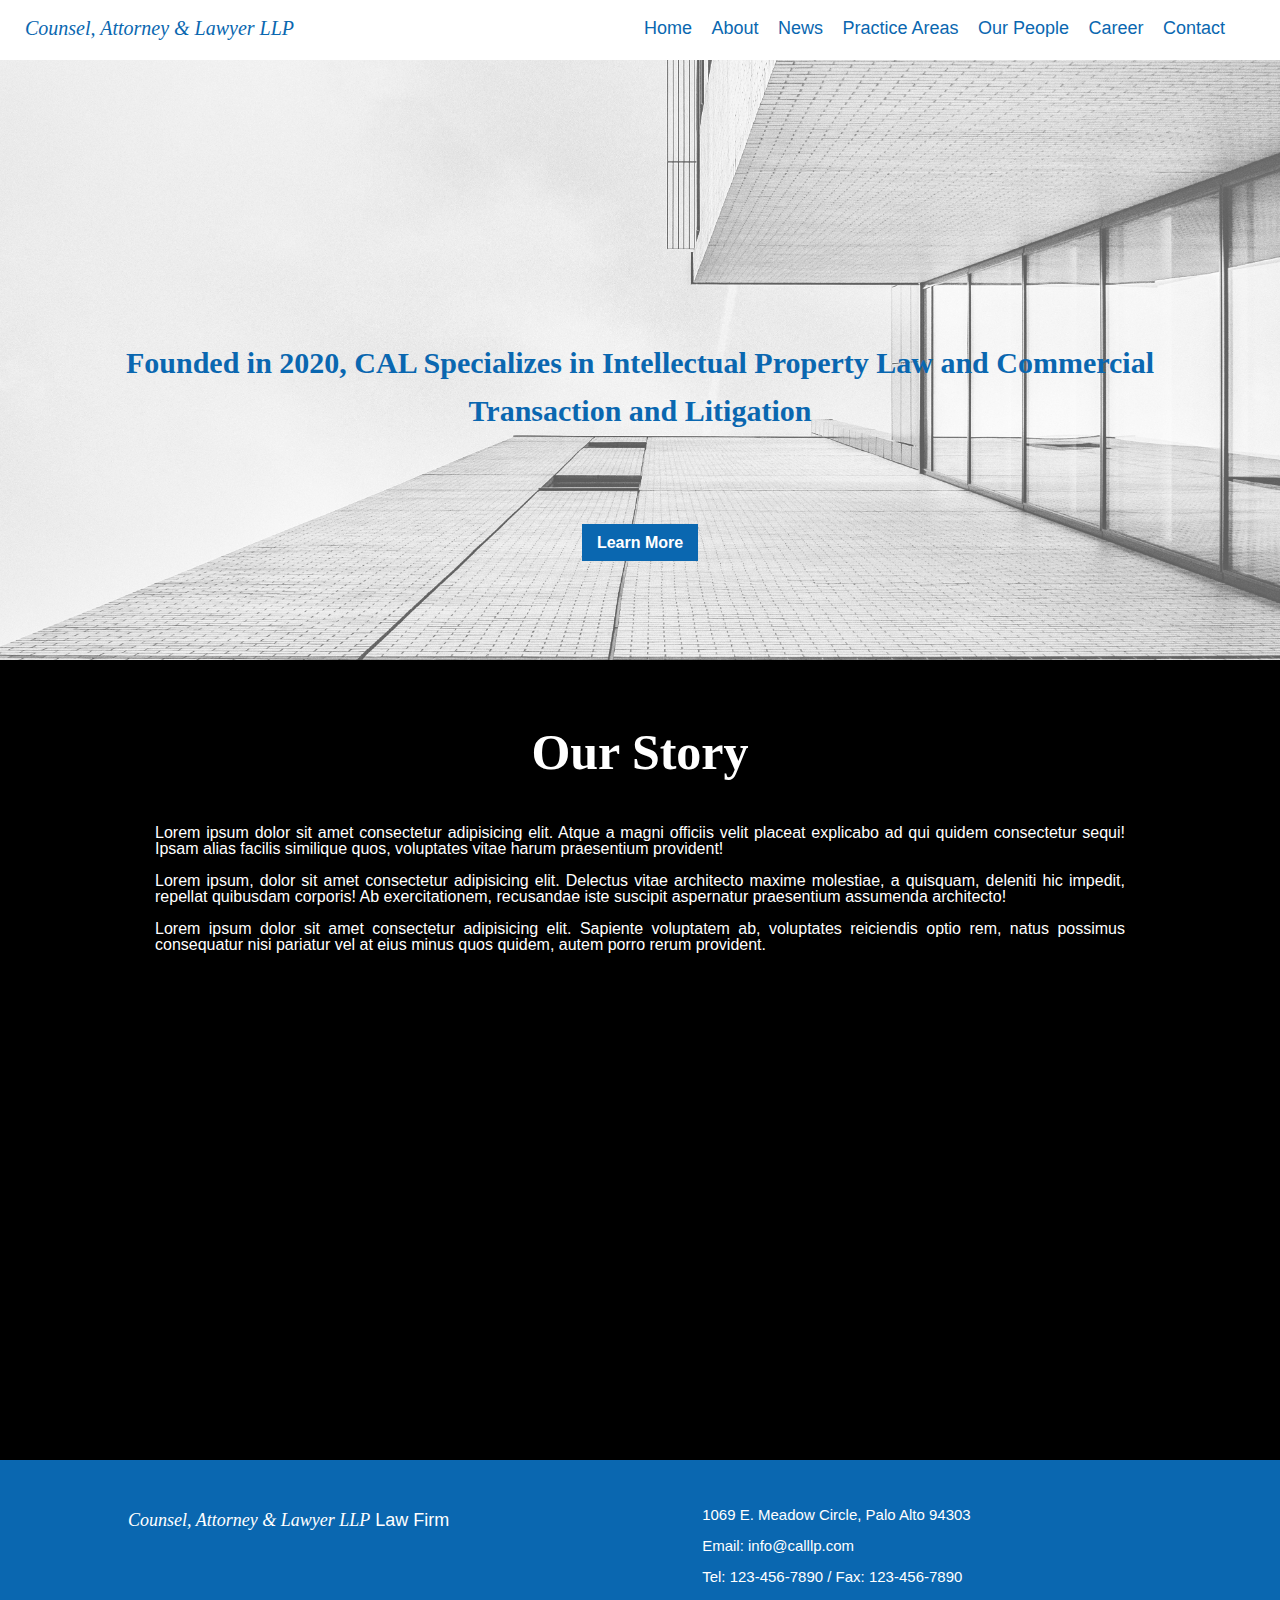
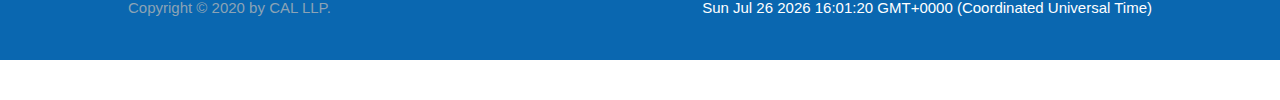
==== commit 6b18870e: "update" ====
--- a/index.html
+++ b/index.html
@@ -6,7 +6,6 @@
   <title>Welcome|CAL LLP</title>
   <link rel="stylesheet" type="text/css" href="css/style.css">
   <link rel="stylesheet" href="https://cdnjs.cloudflare.com/ajax/libs/font-awesome/4.7.0/css/font-awesome.min.css">
-  <link rel="stylesheet" href="css/snowflakes.css">
   <link rel="stylesheet" href="css/all.css">
   <script src="js/index.js"></script>
 </head>
@@ -43,7 +42,7 @@
   <section id="showcase">
     <div class="container">
       <div class="showcasetxt">
-        <h1>Founded in 2020, CAL Specializes in Intellectual Property Law and Commercial  Transaction and Litigation
+        <h1 id ="fadeup">Founded in 2020, CAL Specializes in Intellectual Property Law and Commercial  Transaction and Litigation
         </h1>
       </div>
       <div class="showcasebutton">
--- a/css/style.css
+++ b/css/style.css
@@ -1,288 +1,318 @@
-body{
-  background-color:#fff;
-  font-family:Arial, Helvetica, sans-serif;
-  font-size:16px;
-  line-height:1em;
-  margin:0px;
-  padding:0px;
-}
-
-.clr{
-  clear:both;
-}
-
-.header{
-  width:100%;
-  height:60px;
-  background-color:#fff;
-  text-align:center;
-  z-index:100;
-}
-
-
-.container{
-  padding-left:25px;
-  padding-right:25px;
-  width:auto;
-  position:static;
-}
-
-
-.row{
-  align-items:center;
+body {
+  background-color: #fff;
+  font-family: Arial, Helvetica, sans-serif;
+  font-size: 16px;
+  line-height: 1em;
+  margin: 0px;
+  padding: 0px;
+}
+
+.clr {
+  clear: both;
+}
+
+.header {
+  width: 100%;
+  height: 60px;
+  background-color: #fff;
+  text-align: center;
+  z-index: 100;
+}
+
+.container {
+  padding-left: 25px;
+  padding-right: 25px;
+  width: auto;
+  position: static;
+}
+
+.row {
+  align-items: center;
   vertical-align: bottom;
 }
 
-
-
-.header-logo{
-  float:left;
-  margin:0px;
-  padding:0px;
-  height:100%;
-}
-
-.header-logo ul{
-  font-size:20px;
-  padding:0px;
-  font-weight:normal;
-  font-style:italic;
-  background-color:#fff;
-  font-family:Georgia, serif;
-}
-
-.header-logo ul a{
-  text-decoration:none;
-  color:#0A67B0;
-
-}
-
-.header-logo ul a:hover{
-  color:#0A67B0;
-
-}
-
-.header-logo ul a:active{
-  color:#0A67B0;
-
-}
-
-
-.header-primarymenu{
-  margin:0px;
-  padding:0px;
+.header-logo {
+  float: left;
+  margin: 0px;
+  padding: 0px;
+  height: 100%;
+  animation: fade 3s;
+}
+
+@keyframes fade {
+  from {
+    opacity: 0.5;
+  }
+  to {
+    opacity: 1;
+  }
+}
+
+.header-logo ul {
+  font-size: 20px;
+  padding: 0px;
+  font-weight: normal;
+  font-style: italic;
+  background-color: #fff;
+  font-family: Georgia, serif;
+}
+
+.header-logo ul a {
+  text-decoration: none;
+  color: #0a67b0;
+}
+
+.header-logo ul a:hover {
+  color: #0a67b0;
+}
+
+.header-logo ul a:active {
+  color: #0a67b0;
+}
+
+.header-primarymenu {
+  margin: 0px;
+  padding: 0px;
   text-align: right;
 }
 
-.menubar .icon{
-  display:none;
-}
-
-@media screen and (max-width:1037px){
-  .menubar a{
-    display:none;
-  }
-  .menubar a.icon{
-    float:right;
-    display:block;
-  }
-  .navbar ul{
+.menubar .icon {
+  display: none;
+}
+
+@media screen and (max-width: 1037px) {
+  .menubar a {
+    display: none;
+  }
+  .menubar a.icon {
+    float: right;
+    display: block;
+  }
+  .navbar ul {
     margin-block-start: 0px;
     margin-block-end: 0px;
     padding-inline-start: 10px;
-    padding-inline-end:10px;
-  }
-}
-
-@media screen and (max-width:1037px){
-  .menubar.responsive a{
-    float:none;
-    display:block;
-    text-align:center;
-    padding-bottom:10px;
-  }
-}
-
-.navbar{
-  background-color:#fff;
-
-  display:inline-block;
-  margin:0px;
-  padding:0px;
-  left:30px;
-}
-
-.navbar ul{
-  text-align:right;
-  overflow:hidden;
+    padding-inline-end: 10px;
+  }
+}
+
+@media screen and (max-width: 1037px) {
+  .menubar.responsive a {
+    float: none;
+    display: block;
+    text-align: center;
+    padding-bottom: 10px;
+  }
+}
+
+.navbar {
+  background-color: #fff;
+  display: inline-block;
+  margin: 0px;
+  padding: 0px;
+  left: 30px;
+  animation: fade 3s;
+}
+
+.navbar ul {
+  text-align: right;
+  overflow: hidden;
   margin-block-start: 20px;
-  display:inline-block;
-}
-
-.navbar li{
-  display:inline;
+  display: inline-block;
+}
+
+.navbar li {
+  display: inline;
   font-size: 18px;
-  font-weight:normal;
-  padding-right:20px;
-  padding-top:5px;
-}
-
-.navbar a{
-  color:#0A67B0;
-
-  text-decoration:none;
-}
-
-.navbar a:hover{
-  color:#6DA9D8;
-
-}
-
-.navbar a:active{
-  color:#6DA9D8;
-
-}
-
-
-#showcase{
-  position:relative;
+  font-weight: normal;
+  padding-right: 15px;
+  padding-top: 5px;
+}
+
+.navbar a {
+  color: #0a67b0;
+  text-decoration: none;
+}
+
+.navbar a:hover {
+  color: #6da9d8;
+}
+
+.navbar a:active {
+  color: #6da9d8;
+}
+
+#showcase {
+  position: relative;
   height: 600px;
-  margin-top:60px;
-  width:100%;
+  margin-top: 60px;
+  width: 100%;
   align-content: center;
 }
 
-#showcase::before{
-  content:"";
-  background-image:url('../images/showcase.jpeg');
-  background-position:center;
-  background-size:cover;
-  opacity:0.65;
-  position:absolute;
-  top:0px;
-  right:0px;
-  bottom:0px;
-  left:0px;
-  z-index:-1;
-
-}
-
-.showcasetxt{
-  padding-top:150px;
-  padding-left:50px;
-  padding-right:50px;
-}
-
-.showcasetxt h1{
-  color:#0A67B0;
-  font-size:30px;
-  font-family:Georgia, 'Times New Roman', serif;
-  line-height:1.6em;
-  text-align:center;
-  position:relative;
-}
-
-.showcasebutton{
+#showcase::before {
+  content: '';
+  background-image: url('../images/showcase.jpeg');
+  background-position: center;
+  background-size: cover;
+  opacity: 0.65;
+  position: absolute;
+  top: 0px;
+  right: 0px;
+  bottom: 0px;
+  left: 0px;
+  z-index: -1;
+  animation: fadeup 1s;
+}
+
+@keyframes fadeup {
+  from {
+    top: 35px;
+    opacity: 0;
+  }
+  to {
+    top: 0px;
+    opacity: 0.65;
+  }
+}
+
+.showcasetxt {
+  padding-top: 150px;
+  padding-left: 50px;
+  padding-right: 50px;
+}
+
+.showcasetxt h1 {
+  color: #0a67b0;
+  font-size: 30px;
+  font-family: Georgia, 'Times New Roman', serif;
+  line-height: 1.6em;
   text-align: center;
-  margin-top:100px;
-  position:relative;
-}
-
-
-.button{
-  border:none;
-  background-color:#0A67B0;
-  color:#fff;
-  padding:10px 15px;
-  text-align:center;
-  font-weight:bold;
-  text-decoration:none;
-}
-
-.button:hover{
-  background-color:#6DA9D8;
-}
-
-#main{
+  position: relative;
+  animation: fadeup-delay 2s;
+}
+
+#fadeup {
+  animation-timing-function: ease-out;
+}
+
+@keyframes fadeup-delay {
+  0% {
+    top: 35px;
+    opacity: 0.3;
+  }
+  15% {
+    top: 35px;
+    opacity: 0.3;
+  }
+  100% {
+    top: 0px;
+    opacity: 1;
+  }
+}
+
+.showcasebutton {
+  text-align: center;
+  margin-top: 100px;
+  position: relative;
+  animation: fadeup-delay 2s;
+  animation-timing-function: ease-out;
+}
+
+.button {
+  border: none;
+  background-color: #0a67b0;
+  color: #fff;
+  padding: 10px 15px;
+  text-align: center;
+  font-weight: bold;
+  text-decoration: none;
+  transition: 0.3s;
+}
+
+.button:hover {
+  background-color: #6da9d8;
+}
+
+#main {
   padding: 50px 30px;
-  box-sizing:border-box;
+  box-sizing: border-box;
   text-align: center;
-  background-color:#000;
-  color:#fff;
+  background-color: #000;
+  color: #fff;
   min-height: 800px;
 }
 
-.main-title{
-  font-size:50px;
-  font-family:palatino linotype, Georgia, 'Times New Roman', Times, serif;
-}
-
-.main-content{
-  padding-left:100px;
-  padding-right:100px;
-  text-align:justify;
-}
-
-#main-footer{
-  background-color:#0A67B0;
-
-  margin-bottom:40px;
-  height:200px;
-}
-
-#main-footer #strip{
-  width:100%;
-  padding:20px 0px;
-  position:relative;
-}
-
-#main-footer #strip h1{
-  position:absolute;
-  left:10%;
-  top:40px;
-  font-size:18px;
-  color:#fff;
-  font-weight:normal;
-}
-
-#main-footer #strip h2{
-  position:absolute;
-  right:10%;
-  top:20px;
-  font-size:15px;
-  color:#fff;
-  font-weight:normal;
-}
-
-#main-footer #strip h3{
-  position:absolute;
-  left:10%;
-  top:125px;
-  font-size:15px;
-  color:#8CA3B5;
-  font-weight:normal;
-}
-
-
-
-#main-footer #strip h12{
-  font-family:Palatino Linotype, Georgia, 'Times New Roman', Times, serif;
-}
-
-@media(max-width:780px){
-  #main-footer #strip h1, #main-footer #strip h2, #main-footer #strip h3{
+.main-title {
+  font-size: 50px;
+  font-family: palatino linotype, Georgia, 'Times New Roman', Times, serif;
+}
+
+.main-content {
+  padding-left: 100px;
+  padding-right: 100px;
+  text-align: justify;
+}
+
+#main-footer {
+  background-color: #0a67b0;
+
+  margin-bottom: 40px;
+  height: 200px;
+}
+
+#main-footer #strip {
+  width: 100%;
+  padding: 20px 0px;
+  position: relative;
+}
+
+#main-footer #strip h1 {
+  position: absolute;
+  left: 10%;
+  top: 40px;
+  font-size: 18px;
+  color: #fff;
+  font-weight: normal;
+}
+
+#main-footer #strip h2 {
+  position: absolute;
+  right: 10%;
+  top: 20px;
+  font-size: 15px;
+  color: #fff;
+  font-weight: normal;
+}
+
+#main-footer #strip h3 {
+  position: absolute;
+  left: 10%;
+  top: 125px;
+  font-size: 15px;
+  color: #8ca3b5;
+  font-weight: normal;
+}
+
+#main-footer #strip h12 {
+  font-family: Palatino Linotype, Georgia, 'Times New Roman', Times, serif;
+}
+
+@media (max-width: 780px) {
+  #main-footer #strip h1,
+  #main-footer #strip h2,
+  #main-footer #strip h3 {
     /*left:100px;*/
-    text-align:center;
-    position:relative;
-    float:none;
-    padding:0px;
-    margin:0px;
-    left:auto;
-    right:auto;
-    top:auto;
-    bottom:auto;
-  }
-
+    text-align: center;
+    position: relative;
+    float: none;
+    padding: 0px;
+    margin: 0px;
+    left: auto;
+    right: auto;
+    top: auto;
+    bottom: auto;
+  }
 
   /*#main-footer #strip h2{
     left:635px;
@@ -295,216 +325,221 @@
     left:100px;
 
   }*/
-
-}
-
+}
 
 /*--css for other pages--*/
 
-#strip-about{
-  margin:60px 20px 30px 20px;
-  height:300px;
-  font-family:palatino linotype, Georgia, 'Times New Roman', Times, serif;
-  position:relative;
-}
-
-#strip-about::before{
-  content:"";
+#strip-about {
+  margin: 60px 20px 30px 20px;
+  height: 300px;
+  font-family: palatino linotype, Georgia, 'Times New Roman', Times, serif;
+  position: relative;
+}
+
+#strip-about::before {
+  content: '';
   background-image: url('../images/about.jpg');
   background-position: center;
   background-size: cover;
-  position:absolute;
-  opacity:0.2;
-  top:0px;
-  bottom:0px;
-  left:0px;
-  right:0px;
-}
-
-
-#strip-contactus{
-  margin:60px 20px 30px 20px;
-  height:300px;
-  font-family:palatino linotype, Georgia, 'Times New Roman', Times, serif;
-  position:relative;
-}
-
-#strip-contactus::before{
-  content:"";
+  position: absolute;
+  opacity: 0.2;
+  top: 0px;
+  bottom: 0px;
+  left: 0px;
+  right: 0px;
+  animation: fadeup-low 1s;
+}
+
+#strip-contactus {
+  margin: 60px 20px 30px 20px;
+  height: 300px;
+  font-family: palatino linotype, Georgia, 'Times New Roman', Times, serif;
+  position: relative;
+}
+
+#strip-contactus::before {
+  content: '';
   background-image: url('../images/contactus.jpg');
   background-position: center;
   background-size: cover;
-  position:absolute;
-  opacity:0.2;
-  top:0px;
-  bottom:0px;
-  left:0px;
-  right:0px;
-}
-
-#strip-practicearea{
-  margin:60px 20px 30px 20px;
-  height:300px;
-  font-family:palatino linotype, Georgia, 'Times New Roman', Times, serif;
-  position:relative;
-}
-
-#strip-practicearea::before{
-  content:"";
+  position: absolute;
+  opacity: 0.2;
+  top: 0px;
+  bottom: 0px;
+  left: 0px;
+  right: 0px;
+  animation: fadeup-low 1s;
+}
+
+#strip-practicearea {
+  margin: 60px 20px 30px 20px;
+  height: 300px;
+  font-family: palatino linotype, Georgia, 'Times New Roman', Times, serif;
+  position: relative;
+}
+
+#strip-practicearea::before {
+  content: '';
   background-image: url('../images/practicearea.jpg');
   background-position: center;
   background-size: cover;
-  position:absolute;
-  opacity:0.2;
-  top:0px;
-  bottom:0px;
-  left:0px;
-  right:0px;
-}
-
-
-#strip-news{
-  margin:60px 20px 30px 20px;
-  height:300px;
-  font-family:palatino linotype, Georgia, 'Times New Roman', Times, serif;
-  position:relative;
-}
-
-#strip-news::before{
-  content:"";
+  position: absolute;
+  opacity: 0.2;
+  top: 0px;
+  bottom: 0px;
+  left: 0px;
+  right: 0px;
+  animation: fadeup-low 1s;
+}
+
+#strip-news {
+  margin: 60px 20px 30px 20px;
+  height: 300px;
+  font-family: palatino linotype, Georgia, 'Times New Roman', Times, serif;
+  position: relative;
+}
+
+#strip-news::before {
+  content: '';
   background-image: url('../images/news.jpeg');
   background-position: center;
   background-size: cover;
-  position:absolute;
-  opacity:0.2;
-  top:0px;
-  bottom:0px;
-  left:0px;
-  right:0px;
-}
-
-#strip-ourppl{
-  margin:60px 20px 30px 20px;
-  height:300px;
-  font-family:palatino linotype, Georgia, 'Times New Roman', Times, serif;
-  position:relative;
-}
-
-#strip-ourppl::before{
-  content:"";
+  position: absolute;
+  opacity: 0.2;
+  top: 0px;
+  bottom: 0px;
+  left: 0px;
+  right: 0px;
+  animation: fadeup-low 1s;
+}
+
+#strip-ourppl {
+  margin: 60px 20px 30px 20px;
+  height: 300px;
+  font-family: palatino linotype, Georgia, 'Times New Roman', Times, serif;
+  position: relative;
+}
+
+#strip-ourppl::before {
+  content: '';
   background-image: url('../images/ourppl.jpg');
   background-position: center;
   background-size: cover;
-  position:absolute;
-  opacity:0.2;
-  top:0px;
-  bottom:0px;
-  left:0px;
-  right:0px;
-}
-
-#strip-career{
-  margin:60px 20px 30px 20px;
-  height:300px;
-  font-family:palatino linotype, Georgia, 'Times New Roman', Times, serif;
-  position:relative;
-}
-
-#strip-career::before{
-  content:"";
+  position: absolute;
+  opacity: 0.2;
+  top: 0px;
+  bottom: 0px;
+  left: 0px;
+  right: 0px;
+  animation: fadeup-low 1s;
+}
+
+#strip-career {
+  margin: 60px 20px 30px 20px;
+  height: 300px;
+  font-family: palatino linotype, Georgia, 'Times New Roman', Times, serif;
+  position: relative;
+}
+
+#strip-career::before {
+  content: '';
   background-image: url('../images/career.jpg');
   background-position: center;
   background-size: cover;
-  position:absolute;
-  opacity:0.2;
-  top:0px;
-  bottom:0px;
-  left:0px;
-  right:0px;
-}
-
-.strip-title{
-  position:absolute;
-  bottom:50px;
-}
-
-.strip-title h1{
-  text-align:left;
+  position: absolute;
+  opacity: 0.2;
+  top: 0px;
+  bottom: 0px;
+  left: 0px;
+  right: 0px;
+  animation: fadeup-low 1s;
+}
+
+@keyframes fadeup-low {
+  from {
+    top: 35px;
+    opacity: 0;
+  }
+  to {
+    top: 0px;
+    opacity: 0.2;
+  }
+}
+.strip-title {
+  position: absolute;
+  bottom: 50px;
+}
+
+.strip-title h1 {
+  text-align: left;
   vertical-align: bottom;
-  position:relative;
-  color:#0A67B0;
-  padding-top:20px;
-  font-size:40px;
-  margin:0px;
-  padding:0px;
-}
-
-.my-form{
-  padding:30px 80px;
+  position: relative;
+  color: #0a67b0;
+  padding-top: 20px;
+  font-size: 40px;
+  margin: 0px;
+  padding: 0px;
+  animation: fadeup-delay 2s;
+}
+
+.my-form {
+  padding: 30px 80px;
   text-align: left;
-  font-family:palatino linotype, Georgia, 'Times New Roman', Times, serif;
-  font-size:18px;
+  font-family: palatino linotype, Georgia, 'Times New Roman', Times, serif;
+  font-size: 18px;
   line-height: 30px;
-  color:#fff;
-}
-
-.my-form .form-group{
-  padding-bottom:15px;
-}
-
-
-.my-form label{
-  display:block;
-}
-
-
-.my-form input[type="text"], .my-form textarea{
-  padding:8px;
-}
-
-
-@media(max-width:600px){
-  #main{
-    width:auto;
-    float:none;
-  }
-
-}
-
-
-.fix-me-header{
-  position:fixed;
-  top:0px;
-}
-
-
-#strip-main{
-  position:relative;
-  margin:0px 20px 30px 20px;
-  background-color:#000000;
-  min-height:1000px;
-}
-
-
-.container-box{
-  width:600px;
-  position:absolute;
-}
-
-.containertxt{
-  padding:0px 20px;
-}
-
-
-.containertxt h1{
-  color:#fff;
-  font-weight:bold;
-  line-height:30px;
-}
-
-
-.containertxt p{
-  font-weight:normal;
-  color:#fff;
-  line-height:20px;
-}+  color: #fff;
+}
+
+.my-form .form-group {
+  padding-bottom: 15px;
+}
+
+.my-form label {
+  display: block;
+}
+
+.my-form input[type='text'],
+.my-form textarea {
+  padding: 8px;
+}
+
+@media (max-width: 600px) {
+  #main {
+    width: auto;
+    float: none;
+  }
+}
+
+.fix-me-header {
+  position: fixed;
+  top: 0px;
+}
+
+#strip-main {
+  position: relative;
+  margin: 0px 20px 30px 20px;
+  background-color: #000000;
+  min-height: 1000px;
+}
+
+.container-box {
+  width: 600px;
+  position: absolute;
+}
+
+.containertxt {
+  padding: 0px 20px;
+}
+
+.containertxt h1 {
+  color: #fff;
+  font-weight: bold;
+  line-height: 30px;
+}
+
+.containertxt p {
+  font-weight: normal;
+  color: #fff;
+  line-height: 20px;
+}
--- a/css/all.css
+++ b/css/all.css
@@ -1,4 +1,3 @@
 @import url("contactus.css");
 @import url("slideshow.css");
-@import url("snowflakes.css");
 @import url("style.css");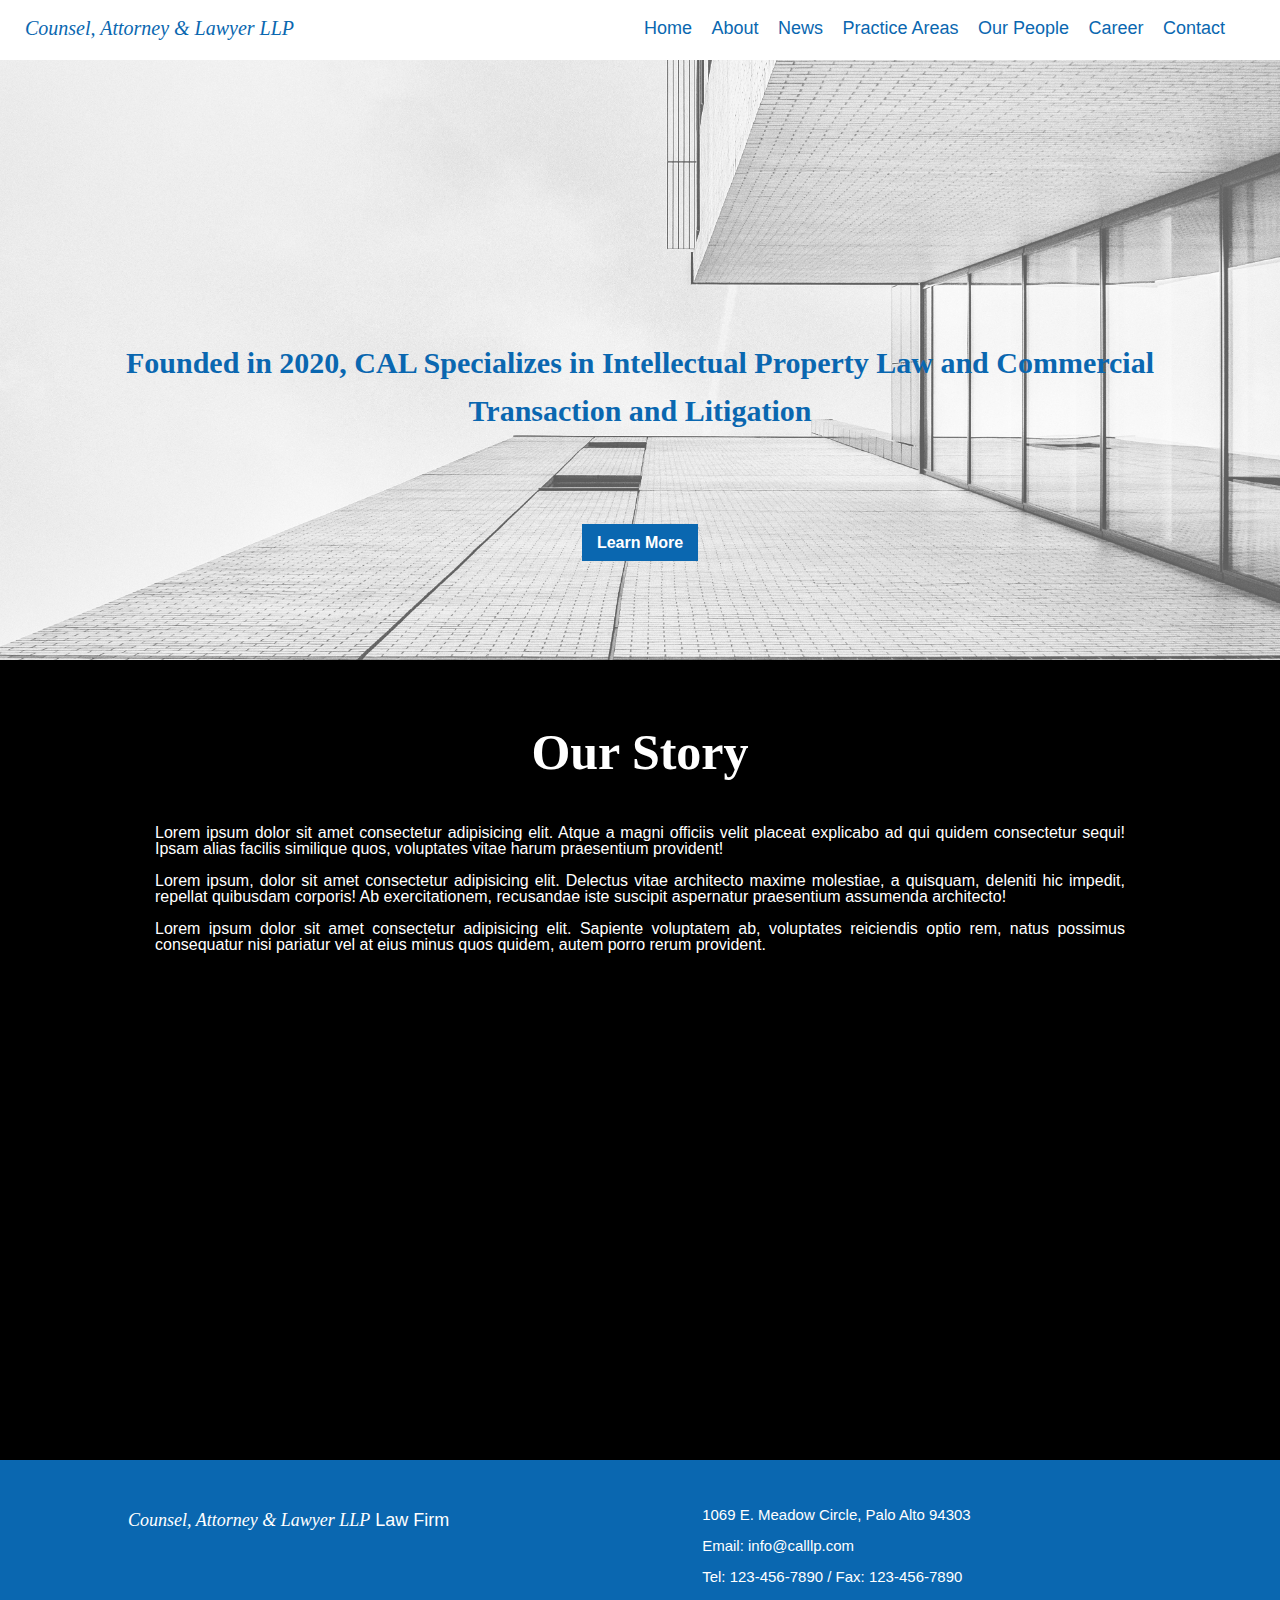
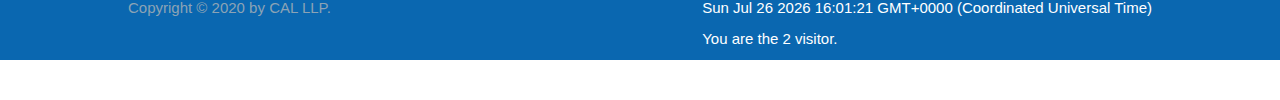
==== commit a23bf80f: "Add visitor counter" ====
--- a/index.html
+++ b/index.html
@@ -1,92 +1,136 @@
 <!DOCTYPE html>
 <html lang="en">
-<head>
-  <meta charset="UTF-8">
-  <meta name="viewport" content="width=device-width, initial-scale=1.0">
-  <title>Welcome|CAL LLP</title>
-  <link rel="stylesheet" type="text/css" href="css/style.css">
-  <link rel="stylesheet" href="https://cdnjs.cloudflare.com/ajax/libs/font-awesome/4.7.0/css/font-awesome.min.css">
-  <link rel="stylesheet" href="css/all.css">
-  <script src="js/index.js"></script>
-</head>
-<body>
-  <header class="header fix-me-header">
-    <div class="container">
-      <div class="row">
-        <div class="header-logo">
-          <ul><a href="index.html">Counsel, Attorney & Lawyer LLP</a></ul>
-        </div>
-        <div class="header-primarymenu">
-          <nav class="navbar">
-            <ul class="menubar" id="mymenu">
-              <li><a href="index.html">Home</a></li>
-              <li><a href="about.html">About</a></li>
-              <li><a href="news.html">News</a></li>
-              <li><a href="practicearea.html">Practice Areas</a></li>
-              <li><a href="ourppl.html">Our People</a></li>
-              <li><a href="career.html">Career</a></li>
-              <li><a href="contactus.html">Contact</a></li>
-              <li><a href="javascript:void(0);" class="icon" onclick="navmenubar()">
-                <i class="fa fa-bars"></i>
-              </a></li>
+  <head>
+    <meta charset="UTF-8" />
+    <meta name="viewport" content="width=device-width, initial-scale=1.0" />
+    <title>Welcome|CAL LLP</title>
+    <link rel="stylesheet" type="text/css" href="css/style.css" />
+    <link
+      rel="stylesheet"
+      href="https://cdnjs.cloudflare.com/ajax/libs/font-awesome/4.7.0/css/font-awesome.min.css"
+    />
+    <link rel="stylesheet" href="css/all.css" />
+    <script src="js/index.js"></script>
+  </head>
+  <body>
+    <header class="header fix-me-header">
+      <div class="container">
+        <div class="row">
+          <div class="header-logo">
+            <ul>
+              <a href="index.html">Counsel, Attorney & Lawyer LLP</a>
             </ul>
-          </nav>
+          </div>
+          <div class="header-primarymenu">
+            <nav class="navbar">
+              <ul class="menubar" id="mymenu">
+                <li><a href="index.html">Home</a></li>
+                <li><a href="about.html">About</a></li>
+                <li><a href="news.html">News</a></li>
+                <li><a href="practicearea.html">Practice Areas</a></li>
+                <li><a href="ourppl.html">Our People</a></li>
+                <li><a href="career.html">Career</a></li>
+                <li><a href="contactus.html">Contact</a></li>
+                <li>
+                  <a
+                    href="javascript:void(0);"
+                    class="icon"
+                    onclick="navmenubar()"
+                  >
+                    <i class="fa fa-bars"></i>
+                  </a>
+                </li>
+              </ul>
+            </nav>
+          </div>
         </div>
       </div>
-    </div>
-  </header>
+    </header>
 
-  <div class="clr"></div>
+    <div class="clr"></div>
 
+    <section id="showcase">
+      <div class="container">
+        <div class="showcasetxt">
+          <h1 id="fadeup">
+            Founded in 2020, CAL Specializes in Intellectual Property Law and
+            Commercial Transaction and Litigation
+          </h1>
+        </div>
+        <div class="showcasebutton">
+          <a
+            class="button"
+            href="about.html"
+            id="mouse-cursor"
+            onmouseover="setCursorByID('mouse-cursor', 'pointer')"
+            >Learn More</a
+          >
+        </div>
+      </div>
+    </section>
 
-  <section id="showcase">
-    <div class="container">
-      <div class="showcasetxt">
-        <h1 id ="fadeup">Founded in 2020, CAL Specializes in Intellectual Property Law and Commercial  Transaction and Litigation
-        </h1>
-      </div>
-      <div class="showcasebutton">
-        <a class="button" href="about.html" id="mouse-cursor" onmouseover="setCursorByID('mouse-cursor', 'pointer')" >Learn More</a>
-      </div>
+    <div class="clr"></div>
+
+    <div id="main">
+      <section class="container">
+        <h1 class="main-title">Our Story</h1>
+        <br />
+        <div class="main-content">
+          <p>
+            Lorem ipsum dolor sit amet consectetur adipisicing elit. Atque a
+            magni officiis velit placeat explicabo ad qui quidem consectetur
+            sequi! Ipsam alias facilis similique quos, voluptates vitae harum
+            praesentium provident!
+          </p>
+          <p>
+            Lorem ipsum, dolor sit amet consectetur adipisicing elit. Delectus
+            vitae architecto maxime molestiae, a quisquam, deleniti hic impedit,
+            repellat quibusdam corporis! Ab exercitationem, recusandae iste
+            suscipit aspernatur praesentium assumenda architecto!
+          </p>
+          <p>
+            Lorem ipsum dolor sit amet consectetur adipisicing elit. Sapiente
+            voluptatem ab, voluptates reiciendis optio rem, natus possimus
+            consequatur nisi pariatur vel at eius minus quos quidem, autem porro
+            rerum provident.
+          </p>
+        </div>
+      </section>
     </div>
 
-  </section>
+    <div class="clr"></div>
 
-  <div class="clr"></div>
+    <footer id="main-footer">
+      <div id="strip">
+        <h1>
+          <h12><em> Counsel, Attorney & Lawyer LLP</em></h12> Law Firm
+        </h1>
+        <h2>
+          <p>1069 E. Meadow Circle, Palo Alto 94303</p>
+          <p>Email: info@calllp.com</p>
+          <p>Tel: 123-456-7890 / Fax: 123-456-7890</p>
+          <p id="time"></p>
+          <p id="visiter-counter"></p>
+          <script>
+            var d = new Date();
+            document.getElementById('time').innerHTML = d;
 
-  <div id="main">
-    <section class="container">
-      <h1 class="main-title">Our Story</h1>
-      <br>
-      <div class="main-content">
-        <p>Lorem ipsum dolor sit amet consectetur adipisicing elit. Atque a magni officiis velit placeat explicabo ad qui quidem consectetur sequi! Ipsam alias facilis similique quos, voluptates vitae harum praesentium provident!
-        </p>
-        <p>
-        Lorem ipsum, dolor sit amet consectetur adipisicing elit. Delectus vitae architecto maxime molestiae, a quisquam, deleniti hic impedit, repellat quibusdam corporis! Ab exercitationem, recusandae iste suscipit aspernatur praesentium assumenda architecto!
-        </p>
-        <p>Lorem ipsum dolor sit amet consectetur adipisicing elit. Sapiente voluptatem ab, voluptates reiciendis optio rem, natus possimus consequatur nisi pariatur vel at eius minus quos quidem, autem porro rerum provident.</p>
+            var n = localStorage.getItem('on_load_counter');
+
+            if (n === null) {
+              n = 0;
+            }
+
+            n++;
+
+            localStorage.setItem('on_load_counter', n);
+
+            document.getElementById('visiter-counter').innerHTML =
+              'You are the ' + n + ' visitor.';
+          </script>
+        </h2>
+        <h3>Copyright &copy; 2020 by CAL LLP.</h3>
       </div>
-    </section>
-  </div>
-
-  <div class="clr"></div>
-
-  <footer id="main-footer">
-    <div id="strip">
-      <h1><h12><em> Counsel, Attorney & Lawyer LLP</em></h12> Law Firm</h1>
-      <h2>
-        <p>1069 E. Meadow Circle, Palo Alto 94303</p>
-        <p>Email: info@calllp.com</p>
-        <p>Tel: 123-456-7890 / Fax: 123-456-7890</p>
-        <p id="time"></p>
-        <script>
-            var d = new Date();
-            document.getElementById("time").innerHTML = d;
-        </script>
-
-      </h2>
-      <h3>Copyright &copy; 2020 by CAL LLP.</h3>
-    </div>
-  </footer>
-</body>
-</html>+    </footer>
+  </body>
+</html>
